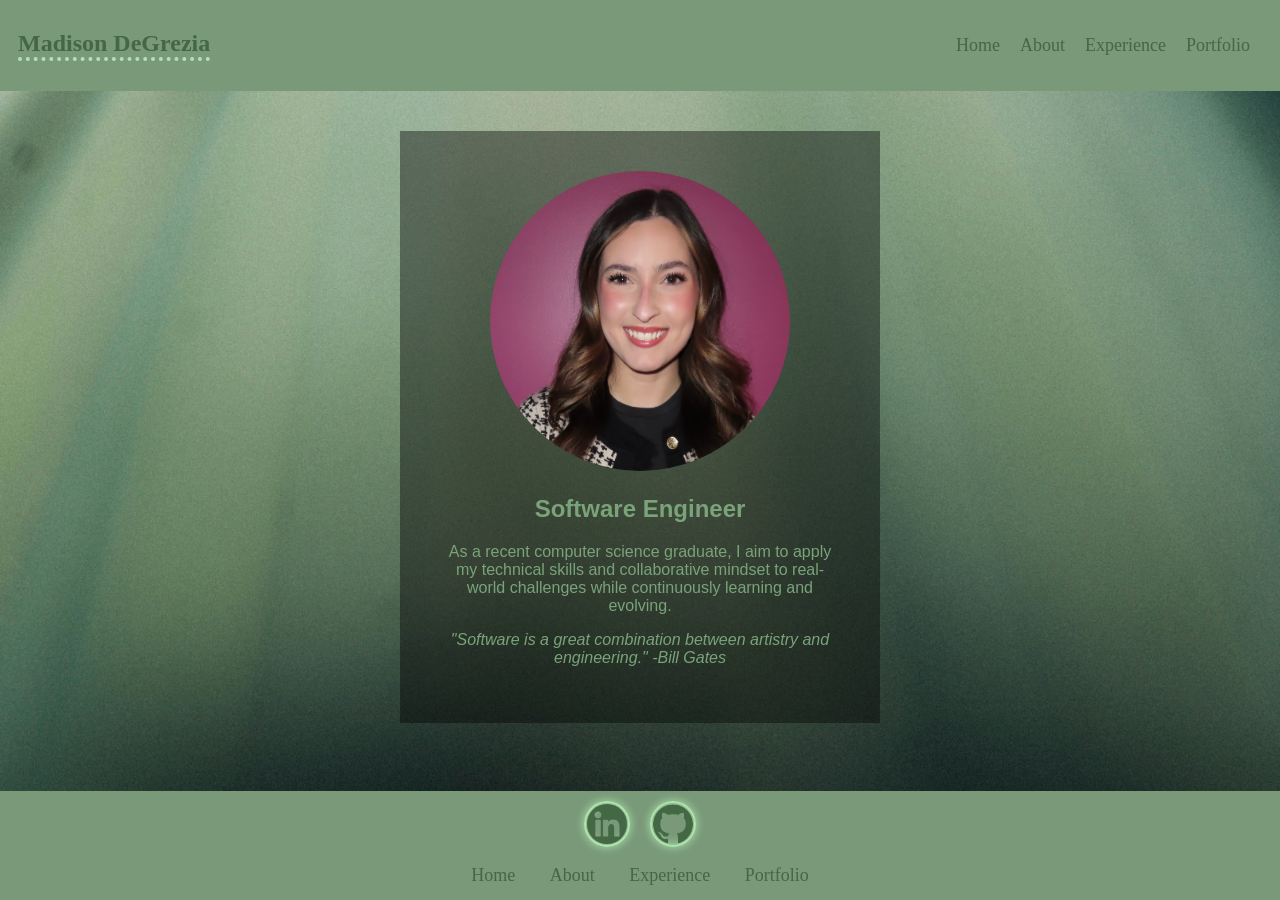
==== index.html @ 9affb1c3 "Created a home page" ====
<!DOCTYPE html>
<html lang="en">
  <head>
    <meta charset="UTF-8" />
    <meta name="viewport" content="width=device-width, initial-scale=1.0" />
    <title>Personal Website</title>
    <link rel="stylesheet" href="style.css" />
  </head>
  <body>
    <nav class="navbar">
      <h1 class="name-logo">Madison DeGrezia</h1>
      <ul class="nav-links">
        <li><a href="index.html">Home</a></li>
        <li><a href="bio.html">About</a></li>
        <li><a href="experience.html">Experience</a></li>
        <li><a href="portfolio.html">Portfolio</a></li>
      </ul>
    </nav>

    <main class="box">
      <img src="/images/my-photo.png" alt="my-photo" class="box-img" />
      <h2>Software Engineer</h2>
      <p>
        As a recent computer science graduate, I aim to apply my technical
        skills and collaborative mindset to real-world challenges while
        continuously learning and evolving.
      </p>
      <p>
        <i>
          "Software is a great combination between artistry and engineering."
          -Bill Gates</i
        >
      </p>
    </main>

    <footer class="footer">
      <div class="social">
        <a href="https://www.linkedin.com/in/madison-degrezia/" target="_blank"
          ><img src="/images/linkedin-logo.png" alt="linkedin-logo"
        /></a>
        <a href="https://github.com/madisondegrezia" target="_blank"
          ><img src="/images/github-logo.png" alt="github-logo"
        /></a>
      </div>
      <ul class="list">
        <li><a href="index.html">Home</a></li>
        <li><a href="bio.html">About</a></li>
        <li><a href="experience.html">Experience</a></li>
        <li><a href="portfolio.html">Portfolio</a></li>
      </ul>
    </footer>
  </body>
</html>
---- style.css ----
body {
  margin: 0px;
  background-image: url("/images/background-img.jpg");
  background-repeat: no-repeat;
  background-position: center center;
  background-size: 100% 100%;
  height: 100vh;
}

.navbar {
  display: flex;
  justify-content: space-between;
  padding: 10px;
  /* background-color: rgb(100, 150, 100); */
  background-color: rgb(121, 153, 121);
}

.name-logo {
  color: rgb(68, 103, 68);
  border-bottom: dotted rgb(175, 228, 175) 4px;
  margin-left: 8px;
}

.nav-links {
  display: flex;
  align-items: center;
  gap: 20px;
  list-style-type: none;
  margin-right: 20px;
}

.nav-links a {
  text-decoration: none;
  color: rgb(68, 103, 68);
  font-size: 18px;
}

.nav-links a:hover {
  color: rgb(175, 228, 175);
  border-bottom: solid rgb(175, 228, 175) 3px;
}

.box {
  width: 400px;
  background: rgba(0, 0, 0, 0.4);
  padding: 40px;
  text-align: center;
  margin: auto;
  margin-top: 40px;
  color: rgb(122, 163, 122);
  font-family: "Century Gothic", sans-serif;
}

.box-img {
  border-radius: 50%;
  width: 300px;
  height: 300px;
}

.footer {
  position: fixed;
  bottom: 0;
  left: 0;
  width: 100%;
  color: white;
  text-align: center;
  background-color: rgb(121, 153, 121);
}

.footer .social {
  text-align: center;
  margin-top: 10px;
}

.footer .social a img {
  font-size: 24px;
  border: 2px solid rgb(175, 228, 175);
  width: 40px;
  height: 40px;
  line-height: 38px;
  display: inline-block;
  text-align: center;
  border-radius: 50%;
  margin: 0 8px;
  box-shadow: inset 0 0 10px rgb(175, 228, 175), 0 0 10px rgb(175, 228, 175);
  transition: 0.3s ease;
  padding: 1px;
}

.footer .social a img:hover {
  transform: scale(1.2) translateY(-10px);
  color: rgb(175, 228, 175);
  border: 2px solid rgb(175, 228, 175);
}

.list {
  margin-top: 0;
  padding: 10px;
  font-size: 18px;
  line-height: 1.6;
  margin-bottom: 0;
  text-align: center;
}

.list li a {
  color: rgb(68, 103, 68);
  text-decoration: none;
  border-bottom: 3px solid transparent;
  transition: 0.3s ease;
}

.list li a:hover {
  border-bottom: 3px solid rgb(175, 228, 175);
}

.list li {
  display: inline-block;
  padding: 0 15px;
}
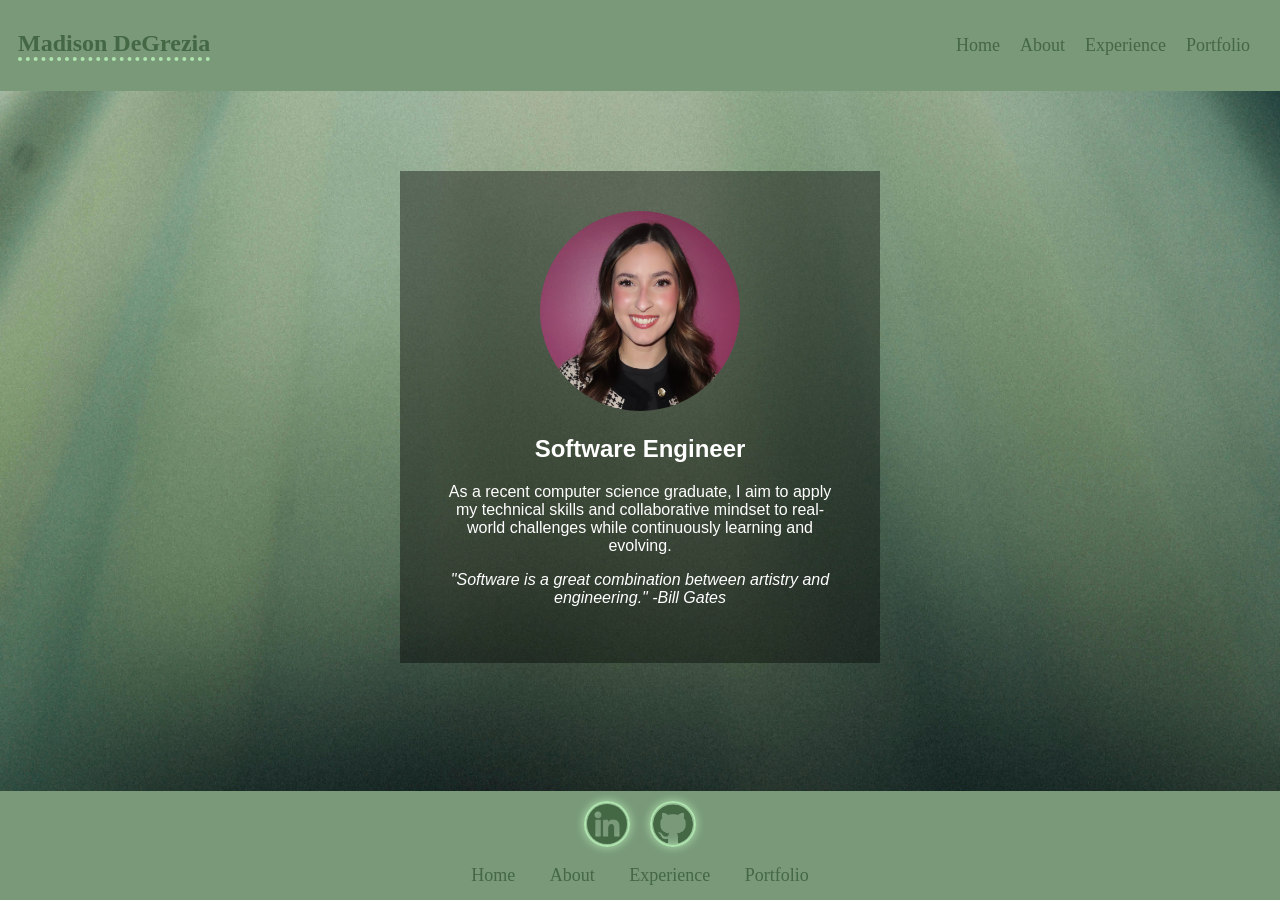
==== commit f436f915: "edited path to images" ====
--- a/index.html
+++ b/index.html
@@ -18,7 +18,7 @@
     </nav>
 
     <main class="box">
-      <img src="/images/my-photo.png" alt="my-photo" class="box-img" />
+      <img src="images/my-photo.png" alt="my-photo" class="box-img" />
       <h2>Software Engineer</h2>
       <p>
         As a recent computer science graduate, I aim to apply my technical
@@ -36,10 +36,10 @@
     <footer class="footer">
       <div class="social">
         <a href="https://www.linkedin.com/in/madison-degrezia/" target="_blank"
-          ><img src="/images/linkedin-logo.png" alt="linkedin-logo"
+          ><img src="images/linkedin-logo.png" alt="linkedin-logo"
         /></a>
         <a href="https://github.com/madisondegrezia" target="_blank"
-          ><img src="/images/github-logo.png" alt="github-logo"
+          ><img src="images/github-logo.png" alt="github-logo"
         /></a>
       </div>
       <ul class="list">
--- a/style.css
+++ b/style.css
@@ -46,15 +46,15 @@
   padding: 40px;
   text-align: center;
   margin: auto;
-  margin-top: 40px;
-  color: rgb(122, 163, 122);
+  margin-top: 80px;
+  color: white;
   font-family: "Century Gothic", sans-serif;
 }
 
 .box-img {
   border-radius: 50%;
-  width: 300px;
-  height: 300px;
+  width: 200px;
+  height: 200px;
 }
 
 .footer {
